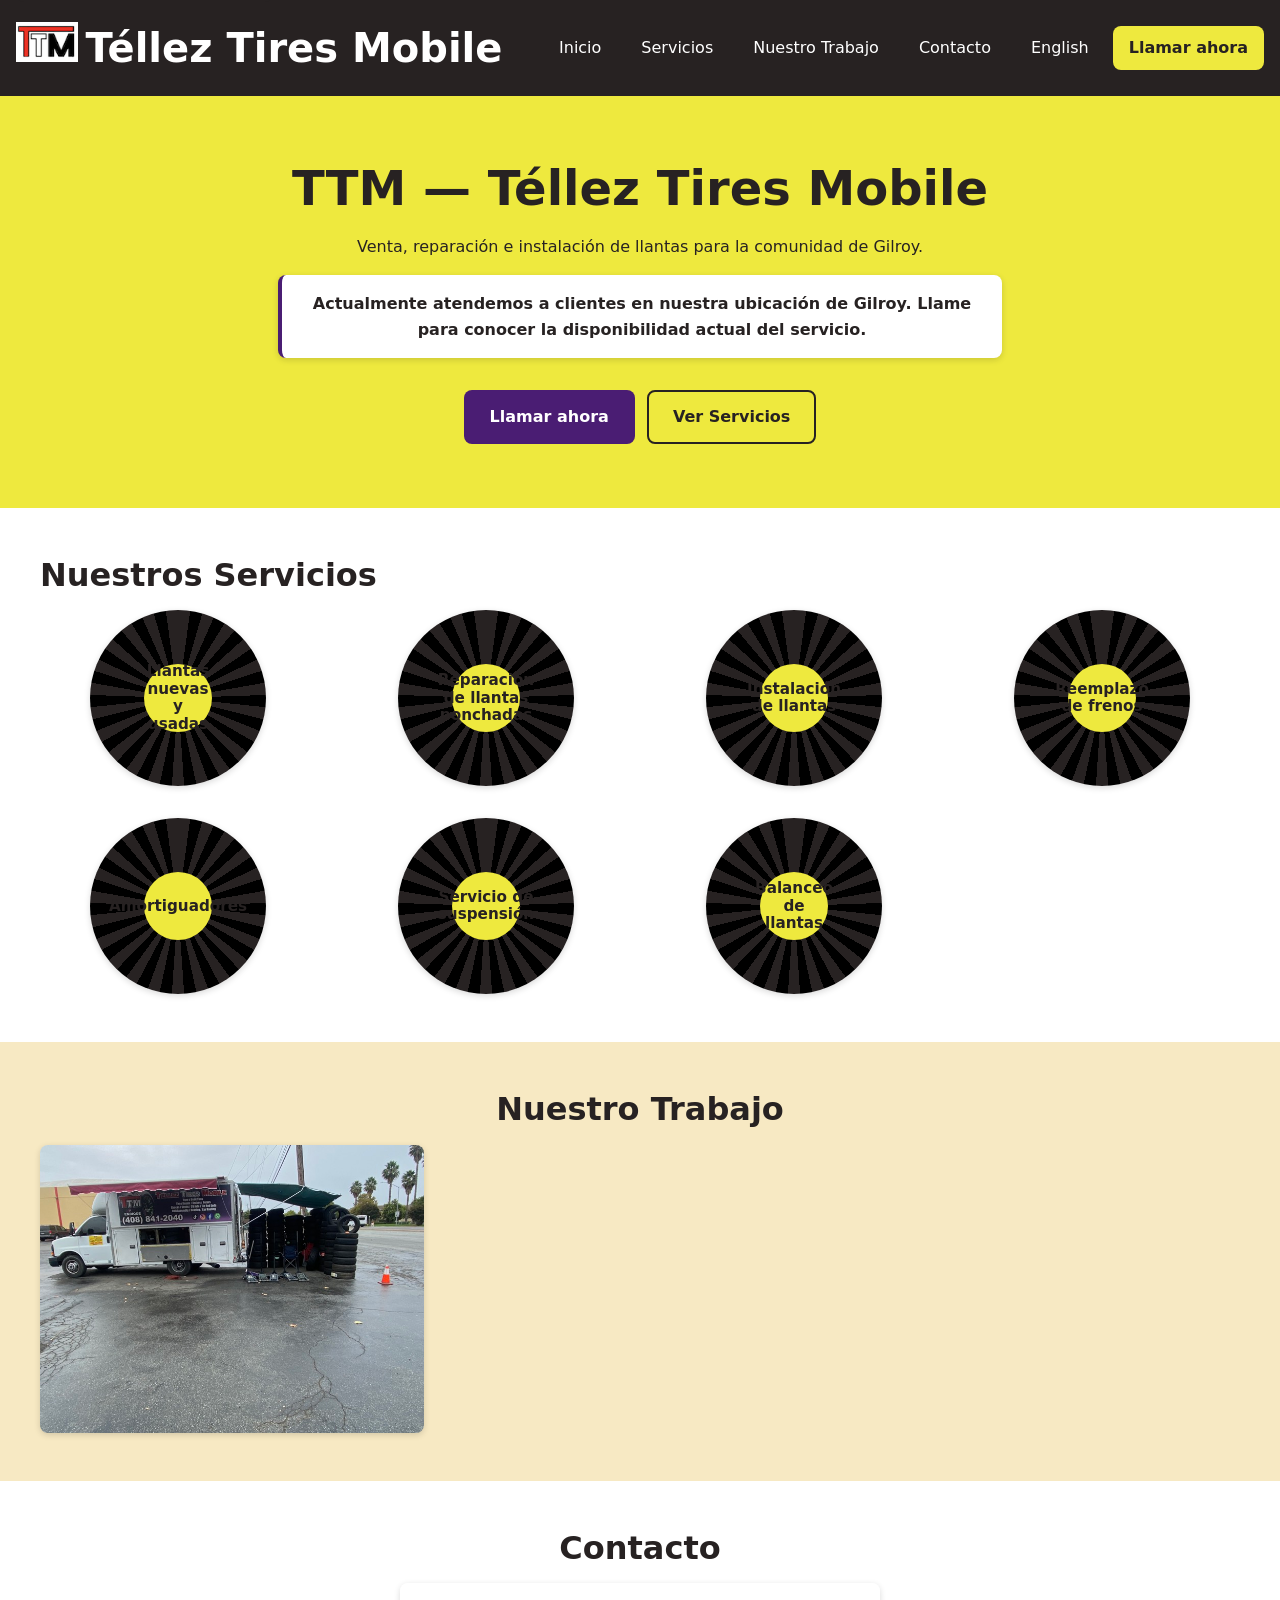
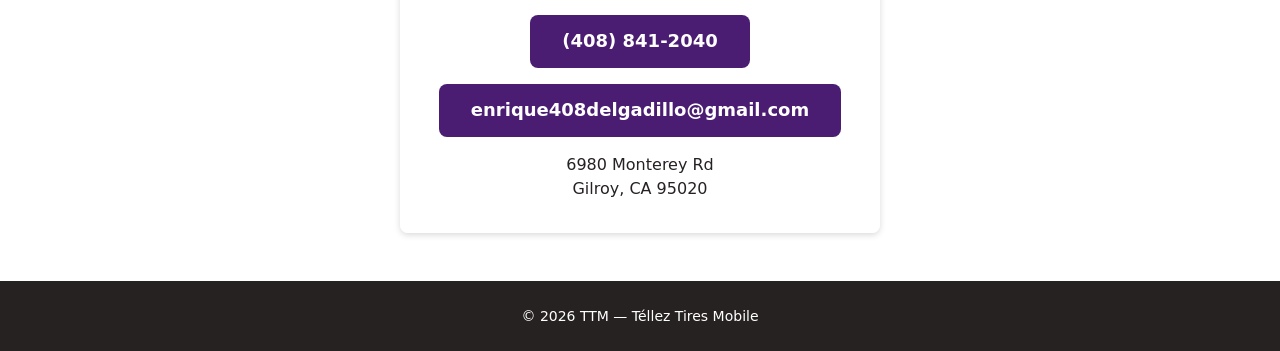
==== es/index.html @ 7e5ea761 "feat: add tire-themed redesign, Our Work gallery, and Spanish site" ====
<!DOCTYPE html>
<html lang="es">
<head>
  <meta charset="UTF-8">
  <meta name="viewport" content="width=device-width, initial-scale=1.0">
  <title>TTM — Téllez Tires Mobile | Gilroy, CA (Español)</title>
  <meta name="description" content="TTM — Téllez Tires Mobile ofrece venta, reparación e instalación de llantas en Gilroy, California. Llame hoy para conocer la disponibilidad del servicio.">
  <link rel="alternate" hreflang="en" href="../index.html">
  <link rel="alternate" hreflang="es" href="index.html">
  <link rel="stylesheet" href="../css/styles.css">
  <script src="../js/main.js" defer></script>
</head>
<body id="top">

<a class="skip-link" href="#main-content">Saltar al contenido principal</a>

<header>
  <a href="#top" class="site-identity">
    <img
        src="../assets/images/ttm-logo.png"
        alt="Logotipo de TTM Téllez Tires Mobile"
        class="site-identity__logo"
    >
    <span class="site-identity__name">Téllez Tires Mobile</span>
  </a>
  <!-- Temporary text-based identity. Replace with the approved logo image (assets/images/ttm-logo.png) once finalized. Do not approximate the official logo design in HTML or CSS. -->

  <button type="button" id="nav-toggle" aria-expanded="false" aria-controls="primary-navigation" data-label-open="Cerrar menú" data-label-closed="Menú">Menú</button>

  <nav id="primary-navigation" aria-label="Principal">
    <ul>
      <li><a href="#top">Inicio</a></li>
      <li><a href="#services">Servicios</a></li>
      <li><a href="#our-work">Nuestro Trabajo</a></li>
      <li><a href="#contact">Contacto</a></li>
      <li><a href="../index.html" lang="en" hreflang="en">English</a></li>
      <li><a href="tel:+14088412040">Llamar ahora</a></li>
    </ul>
  </nav>
</header>

<main id="main-content">

  <section id="hero">
    <h1>TTM — Téllez Tires Mobile</h1>
    <p>Venta, reparación e instalación de llantas para la comunidad de Gilroy.</p>
    <p class="status-notice">Actualmente atendemos a clientes en nuestra ubicación de Gilroy. Llame para conocer la disponibilidad actual del servicio.</p>
    <div class="hero-actions">
      <a href="tel:+14088412040" class="button button--primary">Llamar ahora</a>
      <a href="#services" class="button button--secondary">Ver Servicios</a>
    </div>
  </section>

  <section id="services" aria-labelledby="services-heading">
    <h2 id="services-heading">Nuestros Servicios</h2>

    <!-- Final service wording requires owner approval before this list is considered final. -->
    <ul class="tire-grid">
      <li class="tire">
        <span class="tire__hub"><span class="tire__label">Llantas nuevas y usadas</span></span>
      </li>
      <li class="tire">
        <span class="tire__hub"><span class="tire__label">Reparación de llantas ponchadas</span></span>
      </li>
      <li class="tire">
        <span class="tire__hub"><span class="tire__label">Instalación de llantas</span></span>
      </li>
      <li class="tire">
        <span class="tire__hub"><span class="tire__label">Reemplazo de frenos</span></span>
      </li>
      <li class="tire">
        <span class="tire__hub"><span class="tire__label">Amortiguadores</span></span>
      </li>
      <li class="tire">
        <span class="tire__hub"><span class="tire__label">Servicio de suspensión</span></span>
      </li>
      <li class="tire">
        <span class="tire__hub"><span class="tire__label">Balanceo de llantas</span></span>
      </li>
    </ul>
  </section>

  <section id="our-work" aria-labelledby="our-work-heading">
    <h2 id="our-work-heading">Nuestro Trabajo</h2>
    <!-- Gallery holds up to 16 client photos; only real, owner-approved photos are added.
         Only one photo is available so far. More will be added as the owner supplies them. -->
    <ul class="work-gallery">
      <li>
        <img
            src="../assets/images/work-01.jpg"
            alt="Trabajo de servicio de llantas realizado por TTM — Téllez Tires Mobile"
            loading="lazy"
        >
      </li>
    </ul>
  </section>

  <section id="contact" aria-labelledby="contact-heading">
    <h2 id="contact-heading">Contacto</h2>
    <div class="contact-card">
      <p><a href="tel:+14088412040">(408) 841-2040</a></p>
      <p><a href="mailto:enrique408delgadillo@gmail.com">enrique408delgadillo@gmail.com</a></p>
      <address>
        6980 Monterey Rd<br>
        Gilroy, CA 95020
      </address>
    </div>
    <!-- Verified social media profile URLs (TikTok, Facebook, Instagram) are pending and will be added once confirmed by the business owner. -->
  </section>

</main>

<footer>
  <p>&copy; <span id="current-year">2026</span> TTM — Téllez Tires Mobile</p>
  <!-- The current-year span is updated dynamically by js/main.js. The static value above is a fallback for when JavaScript is unavailable. -->
  <!-- Developer credit will be added after the final wording is approved. -->
</footer>

</body>
</html>
---- css/styles.css ----
/* ==========================================================================
   TTM — Téllez Tires Mobile
   Mobile-first stylesheet. No frameworks, no external fonts/icons.
   ========================================================================== */

/* --------------------------------------------------------------------------
   1. Custom properties
   -------------------------------------------------------------------------- */
:root {
  /* Brand colors */
  --color-yellow: #eee93e;
  --color-purple: #4a1d73;
  --color-text-dark: #272222;
  --color-bg-light: #f7e9c3;
  --color-white: #ffffff;

  /* Layout */
  --max-width: 75rem;

  /* Spacing scale */
  --space-2: 0.5rem;
  --space-3: 0.75rem;
  --space-4: 1rem;
  --space-5: 1.5rem;
  --space-6: 2rem;
  --space-7: 3rem;
  --space-8: 4rem;

  /* Shape */
  --radius: 0.5rem;
  --shadow: 0 2px 6px rgba(0, 0, 0, 0.15);

  /* Header height reference, used for sticky offset at desktop widths */
  --header-height: 4.5rem;
}

/* --------------------------------------------------------------------------
   2. Reset
   -------------------------------------------------------------------------- */
*,
*::before,
*::after {
  box-sizing: border-box;
}

body {
  margin: 0;
}

img,
svg {
  max-width: 100%;
  height: auto;
  display: block;
}

ul,
ol {
  margin: 0;
  padding: 0;
}

/* --------------------------------------------------------------------------
   3. Base typography
   -------------------------------------------------------------------------- */
body {
  font-family: system-ui, -apple-system, "Segoe UI", Roboto, Helvetica, Arial, sans-serif;
  color: var(--color-text-dark);
  /* Fallback color shows until background.jpeg is supplied, and behind
     any part of the image that doesn't fully cover the page. Sections
     with their own opaque background (header, hero, our-work, footer)
     sit on top of this and are unaffected; #services and #contact are
     transparent so this shows through them. background-attachment is
     intentionally left at its default ("scroll") rather than "fixed" —
     "fixed" is known to be janky/inconsistent on iOS Safari. */
  background-color: var(--color-white);
  background-image: url("../assets/images/background.jpeg");
  background-size: cover;
  background-position: center;
  background-repeat: no-repeat;
  line-height: 1.6;
  font-size: 1rem;
}

h1,
h2 {
  line-height: 1.2;
  margin: 0 0 var(--space-4);
}

h1 {
  font-size: clamp(2rem, 5vw + 1rem, 3rem);
  font-weight: 800;
}

h2 {
  font-size: clamp(1.5rem, 3vw + 1rem, 2rem);
  font-weight: 700;
}

p {
  margin: 0 0 var(--space-4);
}

a {
  color: inherit;
}

/* --------------------------------------------------------------------------
   4. Layout helpers
   -------------------------------------------------------------------------- */
section {
  padding: var(--space-7) var(--space-4);
}

section > * {
  max-width: var(--max-width);
  margin-left: auto;
  margin-right: auto;
}

#hero p,
#contact p {
  max-width: 65ch;
}

/* --------------------------------------------------------------------------
   5. Skip link
   -------------------------------------------------------------------------- */
.skip-link {
  position: absolute;
  top: -3rem;
  left: var(--space-4);
  background-color: var(--color-text-dark);
  color: var(--color-white);
  padding: var(--space-3) var(--space-4);
  border-radius: var(--radius);
  z-index: 100;
  transition: top 0.15s ease-in-out;
}

.skip-link:focus {
  top: var(--space-4);
}

/* --------------------------------------------------------------------------
   6. Header & navigation
   -------------------------------------------------------------------------- */
header {
  background-color: var(--color-text-dark);
  color: var(--color-white);
  padding: var(--space-4);
  display: flex;
  flex-wrap: wrap;
  align-items: center;
  justify-content: space-between;
  gap: var(--space-3);
}

.site-identity {
  display: flex;
  align-items: baseline;
  gap: var(--space-2);
  text-decoration: none;
  color: var(--color-white);
}

.site-identity__logo {
  height: 2.5rem;
  width: auto;
}

.site-identity__name {
  font-size: 2.5rem;
  font-weight: 700;
}

/* Hidden by default: without JavaScript this button has no behavior,
   so it must not appear. Stage 6 JavaScript will add ".js-enabled" to
   reveal it only where a collapsed-menu toggle is actually needed. */
#nav-toggle {
  display: none;
  background-color: transparent;
  color: var(--color-white);
  border: 2px solid var(--color-yellow);
  border-radius: var(--radius);
  padding: var(--space-2) var(--space-4);
  font-size: 1rem;
  font-weight: 600;
  min-height: 44px;
  cursor: pointer;
}

#nav-toggle:hover {
  background-color: var(--color-yellow);
  color: var(--color-text-dark);
}

.js-enabled #nav-toggle {
  display: inline-flex;
}

/* Navigation is visible by default. No JavaScript exists yet to toggle it,
   so it must never be hidden here. Stage 6 JavaScript will collapse this
   menu on small screens only after ".js-enabled" is added to the page. */
#primary-navigation {
  flex-basis: 100%;
  order: 3;
}

#primary-navigation ul {
  list-style: none;
  display: flex;
  flex-direction: column;
  gap: var(--space-2);
  padding-top: var(--space-3);
}

#primary-navigation a {
  color: var(--color-white);
  text-decoration: none;
  padding: var(--space-3);
  border-radius: var(--radius);
  min-height: 44px;
  display: flex;
  align-items: center;
}

#primary-navigation a:hover,
#primary-navigation a:focus-visible {
  text-decoration: underline;
  background-color: rgba(255, 255, 255, 0.08);
}

/* Call Now link inside navigation, styled as a distinct button */
#primary-navigation a[href^="tel:"] {
  background-color: var(--color-yellow);
  color: var(--color-text-dark);
  font-weight: 700;
  justify-content: center;
}

#primary-navigation a[href^="tel:"]:hover,
#primary-navigation a[href^="tel:"]:focus-visible {
  background-color: var(--color-white);
  text-decoration: none;
}

/* Breakpoint chosen where the full header (brand + four nav actions,
   including the "Call Now" button) has enough width to sit on one row
   without crowding: business identity (~15rem) + four nav items
   (~25rem including gaps) + header padding exceeds 48em, so the header
   would overflow or crowd at that width. 60em keeps it comfortable and
   also aligns with the services-grid four-column breakpoint below. */
@media (min-width: 60em) {
  header {
    flex-wrap: nowrap;
    position: sticky;
    top: 0;
    z-index: 50;
    min-height: var(--header-height);
  }

  .js-enabled #nav-toggle {
    display: none;
  }

  #primary-navigation {
    flex-basis: auto;
    order: 0;
  }

  #primary-navigation ul {
    flex-direction: row;
    align-items: center;
    padding-top: 0;
  }

  #primary-navigation a {
    padding: var(--space-2) var(--space-4);
  }

  /* Offset anchor targets so the sticky header does not cover section headings.
     Adds a small buffer above --header-height since the header uses min-height
     and can grow taller than that reference value (e.g. under text zoom). */
  #services,
  #our-work,
  #contact {
    scroll-margin-top: calc(var(--header-height) + var(--space-4));
  }
}

/* --------------------------------------------------------------------------
   7. Buttons
   -------------------------------------------------------------------------- */
.button {
  display: inline-flex;
  align-items: center;
  justify-content: center;
  min-height: 44px;
  padding: var(--space-3) var(--space-5);
  border-radius: var(--radius);
  font-weight: 700;
  font-size: 1rem;
  text-decoration: none;
  border: 2px solid transparent;
  cursor: pointer;
  transition: background-color 0.15s ease-in-out, color 0.15s ease-in-out;
}

.button--primary {
  background-color: var(--color-purple);
  color: var(--color-white);
}

.button--primary:hover,
.button--primary:focus-visible {
  background-color: var(--color-text-dark);
}

.button--secondary {
  background-color: transparent;
  color: var(--color-text-dark);
  border-color: var(--color-text-dark);
}

.button--secondary:hover,
.button--secondary:focus-visible {
  background-color: var(--color-text-dark);
  color: var(--color-white);
}

/* --------------------------------------------------------------------------
   8. Hero
   -------------------------------------------------------------------------- */
#hero {
  background-color: var(--color-yellow);
  color: var(--color-text-dark);
  text-align: center;
  padding-top: var(--space-8);
  padding-bottom: var(--space-8);
}

#hero p {
  margin-left: auto;
  margin-right: auto;
}

.status-notice {
  background-color: var(--color-white);
  border-left: 4px solid var(--color-purple);
  border-radius: var(--radius);
  padding: var(--space-4);
  font-weight: 600;
  box-shadow: var(--shadow);
}

.hero-actions {
  display: flex;
  flex-direction: column;
  gap: var(--space-3);
  margin-top: var(--space-6);
}

@media (min-width: 30em) {
  .hero-actions {
    flex-direction: row;
    justify-content: center;
  }
}

/* --------------------------------------------------------------------------
   9. Services — tire-shaped elements
   -------------------------------------------------------------------------- */
#services {
  background-color: transparent;
}

/* Same breakpoint pattern as the rest of the site: 1 -> 2 -> 4 columns. */
.tire-grid {
  list-style: none;
  display: grid;
  grid-template-columns: 1fr;
  gap: var(--space-6);
}

@media (min-width: 37.5em) {
  .tire-grid {
    grid-template-columns: repeat(2, 1fr);
  }
}

@media (min-width: 60em) {
  .tire-grid {
    grid-template-columns: repeat(4, 1fr);
  }
}

/* Outer "tire": a circle with a tread pattern built from a conic gradient,
   so no images or brand-specific tread/logo artwork are needed. Sized
   fluidly (percentage width + aspect-ratio) so it never distorts and
   scales with its grid cell rather than using a fixed pixel size. */
.tire {
  width: 100%;
  max-width: 11rem;
  min-width: 6.5rem;
  aspect-ratio: 1 / 1;
  margin: 0 auto;
  border-radius: 50%;
  padding: 12%;
  background: repeating-conic-gradient(
    var(--color-text-dark) 0deg 8deg,
    #000 8deg 16deg
  );
  display: flex;
  align-items: center;
  justify-content: center;
  box-shadow: var(--shadow);
}

/* Inner "hub": solid accent circle that holds the actual service name. */
.tire__hub {
  width: 62%;
  height: 62%;
  border-radius: 50%;
  background-color: var(--color-yellow);
  display: flex;
  align-items: center;
  justify-content: center;
  padding: var(--space-2);
}

.tire__label {
  font-size: clamp(0.7rem, 2.5vw, 0.95rem);
  font-weight: 700;
  color: var(--color-text-dark);
  text-align: center;
  line-height: 1.15;
  overflow-wrap: break-word;
  hyphens: auto;
}

/* Mobile fallback: below this width the tread pattern reads as noise
   rather than detail, so it's dropped in favor of a flat ring. The
   circular "tire" identity and hub/label stay intact either way. */
@media (max-width: 24em) {
  .tire {
    background: var(--color-text-dark);
  }
}

/* --------------------------------------------------------------------------
   10. Our Work & Contact
   -------------------------------------------------------------------------- */
#our-work {
  background-color: var(--color-bg-light);
  text-align: center;
}

.work-gallery {
  list-style: none;
  display: grid;
  grid-template-columns: 1fr;
  gap: var(--space-5);
}

@media (min-width: 37.5em) {
  .work-gallery {
    grid-template-columns: repeat(2, 1fr);
  }
}

@media (min-width: 60em) {
  .work-gallery {
    grid-template-columns: repeat(3, 1fr);
  }
}

/* Fixed aspect ratio + cover crop keeps mixed portrait/landscape source
   photos (some client photos are tall phone photos) presenting as
   consistent, non-distorted grid tiles. */
.work-gallery img {
  width: 100%;
  aspect-ratio: 4 / 3;
  object-fit: cover;
  border-radius: var(--radius);
  box-shadow: var(--shadow);
}

#contact {
  background-color: transparent;
  text-align: center;
}

/* Semi-opaque card so contact text stays readable once the page
   background photo is in place behind this section. */
.contact-card {
  background-color: rgba(255, 255, 255, 0.92);
  border-radius: var(--radius);
  padding: var(--space-6) var(--space-4);
  box-shadow: var(--shadow);
  max-width: 30rem;
  margin: 0 auto;
}

.contact-card address {
  font-style: normal;
  line-height: 1.5;
  margin-top: var(--space-3);
}

#contact a {
  display: inline-flex;
  align-items: center;
  justify-content: center;
  min-height: 44px;
  padding: var(--space-3) var(--space-6);
  background-color: var(--color-purple);
  color: var(--color-white);
  text-decoration: none;
  border-radius: var(--radius);
  font-weight: 700;
  font-size: 1.125rem;
}

#contact a:hover,
#contact a:focus-visible {
  background-color: var(--color-text-dark);
}

/* --------------------------------------------------------------------------
   11. Footer
   -------------------------------------------------------------------------- */
footer {
  background-color: var(--color-text-dark);
  color: var(--color-white);
  text-align: center;
  padding: var(--space-5) var(--space-4);
  font-size: 0.875rem;
}

footer p {
  margin: 0;
}

/* --------------------------------------------------------------------------
   12. Focus states
   -------------------------------------------------------------------------- */
a:focus-visible,
button:focus-visible {
  outline: 3px solid var(--color-purple);
  outline-offset: 2px;
}

header a:focus-visible,
header button:focus-visible {
  outline-color: var(--color-yellow);
}

/* --------------------------------------------------------------------------
   13. Reduced motion
   -------------------------------------------------------------------------- */
@media (prefers-reduced-motion: reduce) {
  *,
  *::before,
  *::after {
    animation-duration: 0.01ms !important;
    animation-iteration-count: 1 !important;
    transition-duration: 0.01ms !important;
  }
}
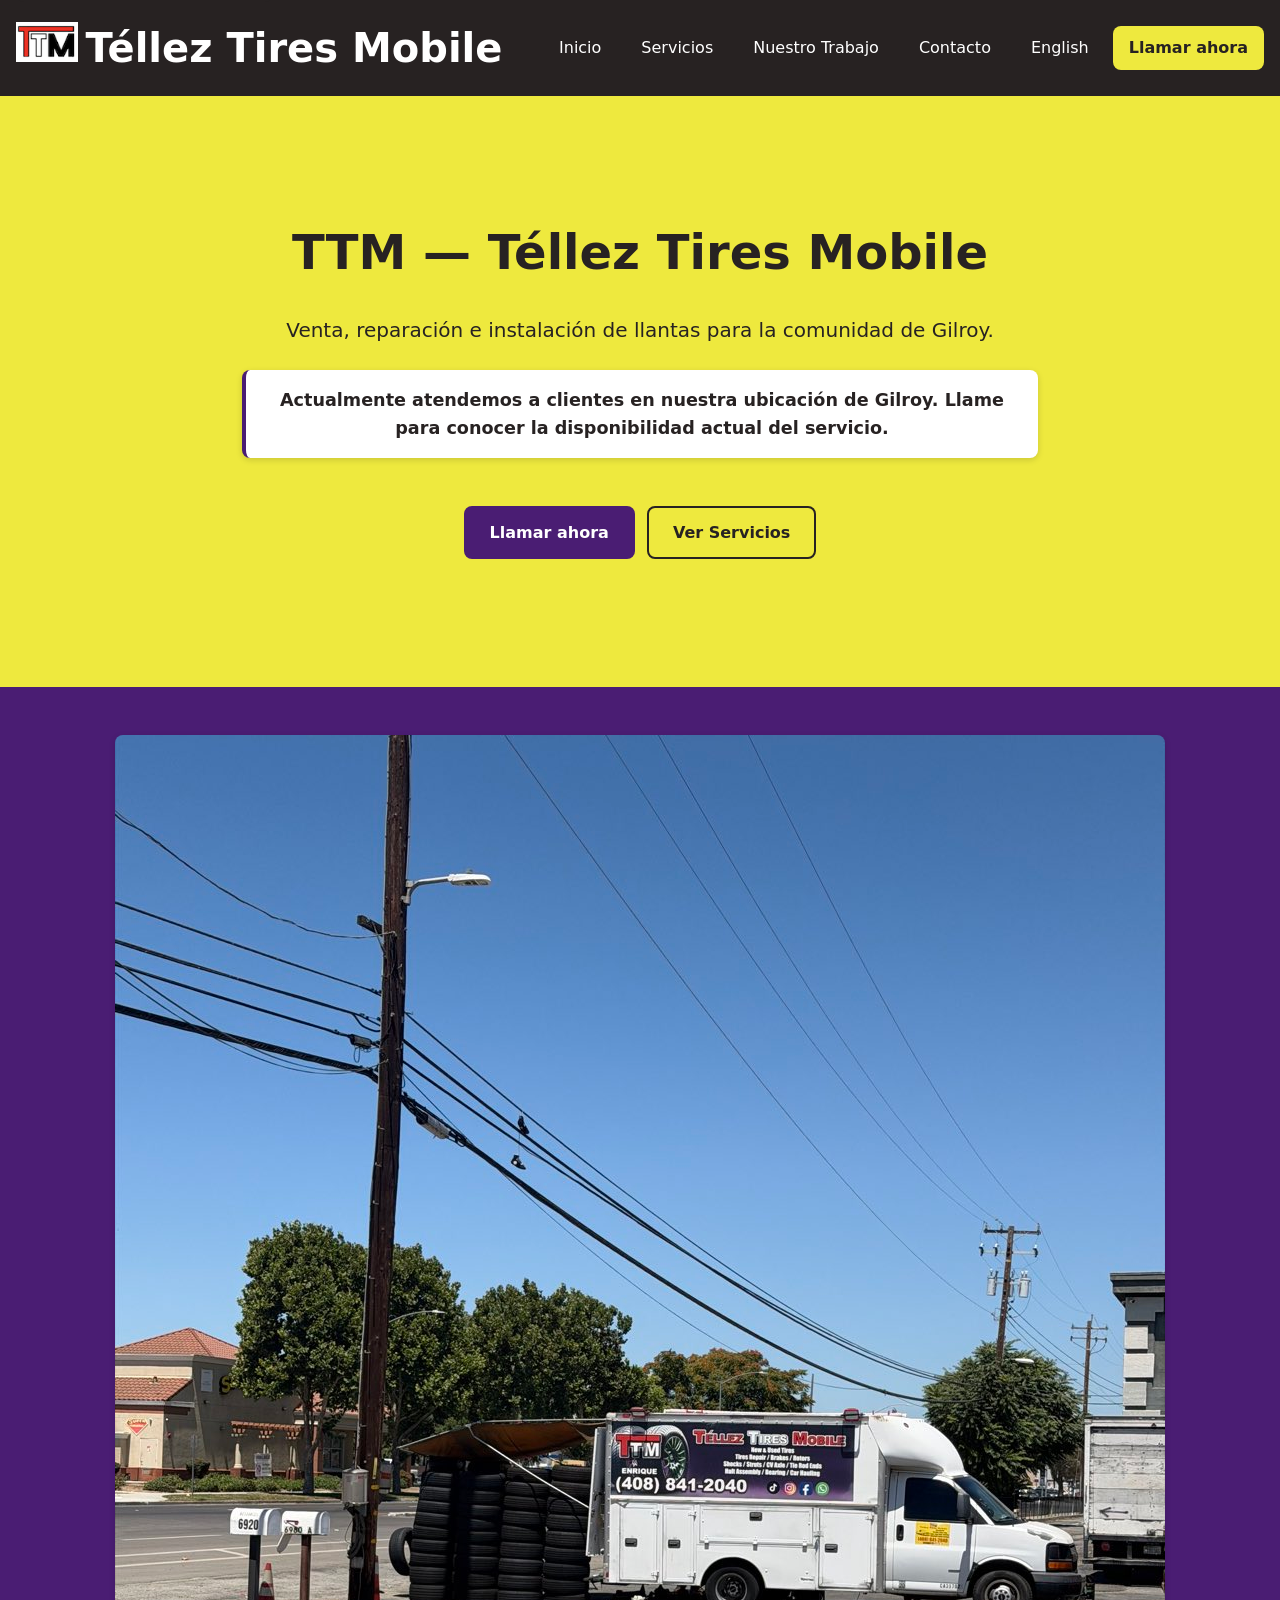
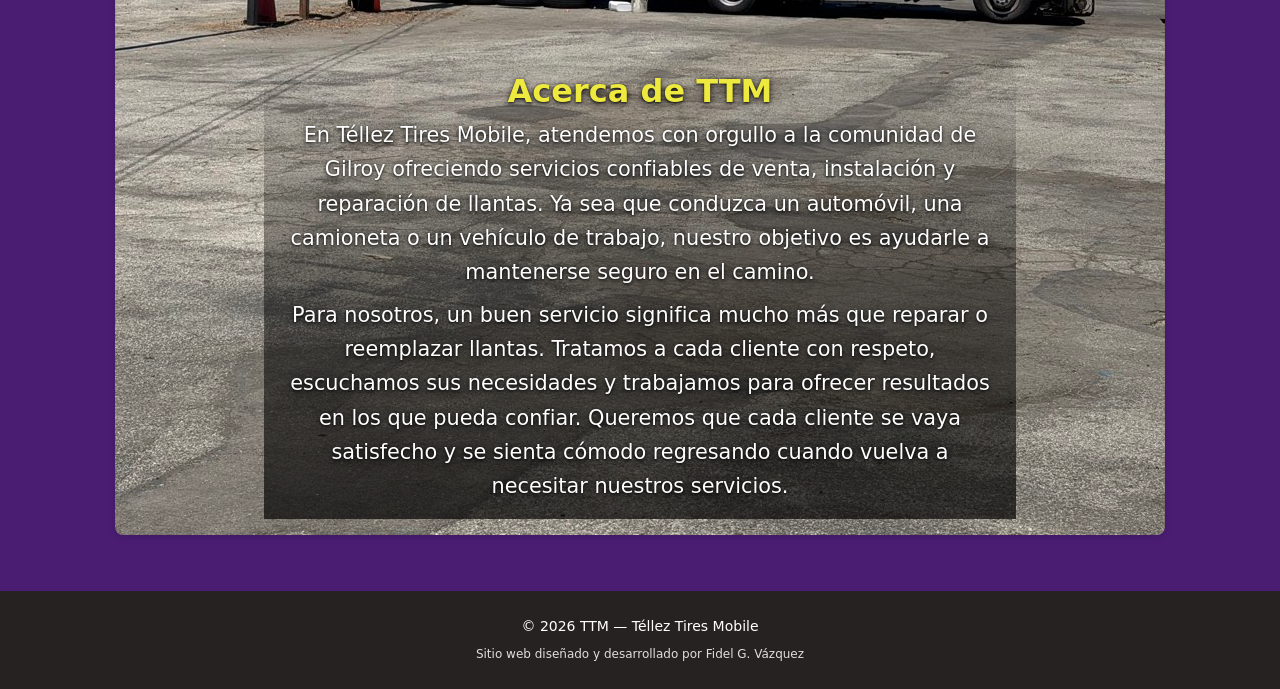
==== commit 95726f9b: "feat: rebuild as 8-page bilingual site with photo hero, tire service photos, and Our Work gallery" ====
--- a/es/index.html
+++ b/es/index.html
@@ -10,12 +10,12 @@
   <link rel="stylesheet" href="../css/styles.css">
   <script src="../js/main.js" defer></script>
 </head>
-<body id="top">
+<body>
 
 <a class="skip-link" href="#main-content">Saltar al contenido principal</a>
 
 <header>
-  <a href="#top" class="site-identity">
+  <a href="index.html" class="site-identity">
     <img
         src="../assets/images/ttm-logo.png"
         alt="Logotipo de TTM Téllez Tires Mobile"
@@ -23,16 +23,15 @@
     >
     <span class="site-identity__name">Téllez Tires Mobile</span>
   </a>
-  <!-- Temporary text-based identity. Replace with the approved logo image (assets/images/ttm-logo.png) once finalized. Do not approximate the official logo design in HTML or CSS. -->
 
   <button type="button" id="nav-toggle" aria-expanded="false" aria-controls="primary-navigation" data-label-open="Cerrar menú" data-label-closed="Menú">Menú</button>
 
   <nav id="primary-navigation" aria-label="Principal">
     <ul>
-      <li><a href="#top">Inicio</a></li>
-      <li><a href="#services">Servicios</a></li>
-      <li><a href="#our-work">Nuestro Trabajo</a></li>
-      <li><a href="#contact">Contacto</a></li>
+      <li><a href="index.html" aria-current="page">Inicio</a></li>
+      <li><a href="services.html">Servicios</a></li>
+      <li><a href="our-work.html">Nuestro Trabajo</a></li>
+      <li><a href="contact.html">Contacto</a></li>
       <li><a href="../index.html" lang="en" hreflang="en">English</a></li>
       <li><a href="tel:+14088412040">Llamar ahora</a></li>
     </ul>
@@ -47,65 +46,23 @@
     <p class="status-notice">Actualmente atendemos a clientes en nuestra ubicación de Gilroy. Llame para conocer la disponibilidad actual del servicio.</p>
     <div class="hero-actions">
       <a href="tel:+14088412040" class="button button--primary">Llamar ahora</a>
-      <a href="#services" class="button button--secondary">Ver Servicios</a>
+      <a href="services.html" class="button button--secondary">Ver Servicios</a>
     </div>
   </section>
 
-  <section id="services" aria-labelledby="services-heading">
-    <h2 id="services-heading">Nuestros Servicios</h2>
-
-    <!-- Final service wording requires owner approval before this list is considered final. -->
-    <ul class="tire-grid">
-      <li class="tire">
-        <span class="tire__hub"><span class="tire__label">Llantas nuevas y usadas</span></span>
-      </li>
-      <li class="tire">
-        <span class="tire__hub"><span class="tire__label">Reparación de llantas ponchadas</span></span>
-      </li>
-      <li class="tire">
-        <span class="tire__hub"><span class="tire__label">Instalación de llantas</span></span>
-      </li>
-      <li class="tire">
-        <span class="tire__hub"><span class="tire__label">Reemplazo de frenos</span></span>
-      </li>
-      <li class="tire">
-        <span class="tire__hub"><span class="tire__label">Amortiguadores</span></span>
-      </li>
-      <li class="tire">
-        <span class="tire__hub"><span class="tire__label">Servicio de suspensión</span></span>
-      </li>
-      <li class="tire">
-        <span class="tire__hub"><span class="tire__label">Balanceo de llantas</span></span>
-      </li>
-    </ul>
-  </section>
-
-  <section id="our-work" aria-labelledby="our-work-heading">
-    <h2 id="our-work-heading">Nuestro Trabajo</h2>
-    <!-- Gallery holds up to 16 client photos; only real, owner-approved photos are added.
-         Only one photo is available so far. More will be added as the owner supplies them. -->
-    <ul class="work-gallery">
-      <li>
-        <img
-            src="../assets/images/work-01.jpg"
-            alt="Trabajo de servicio de llantas realizado por TTM — Téllez Tires Mobile"
-            loading="lazy"
-        >
-      </li>
-    </ul>
-  </section>
-
-  <section id="contact" aria-labelledby="contact-heading">
-    <h2 id="contact-heading">Contacto</h2>
-    <div class="contact-card">
-      <p><a href="tel:+14088412040">(408) 841-2040</a></p>
-      <p><a href="mailto:enrique408delgadillo@gmail.com">enrique408delgadillo@gmail.com</a></p>
-      <address>
-        6980 Monterey Rd<br>
-        Gilroy, CA 95020
-      </address>
+  <section class="vehicle-photo">
+    <div class="vehicle-photo__frame">
+      <img
+          src="../assets/images/background.jpeg"
+          alt="Camión de servicio de TTM — Téllez Tires Mobile estacionado con llantas apiladas al lado"
+          class="vehicle-photo__img"
+      >
+      <div class="vehicle-photo__overlay" aria-labelledby="about-heading">
+        <h2 id="about-heading">Acerca de TTM</h2>
+        <p>En Téllez Tires Mobile, atendemos con orgullo a la comunidad de Gilroy ofreciendo servicios confiables de venta, instalación y reparación de llantas. Ya sea que conduzca un automóvil, una camioneta o un vehículo de trabajo, nuestro objetivo es ayudarle a mantenerse seguro en el camino.</p>
+        <p>Para nosotros, un buen servicio significa mucho más que reparar o reemplazar llantas. Tratamos a cada cliente con respeto, escuchamos sus necesidades y trabajamos para ofrecer resultados en los que pueda confiar. Queremos que cada cliente se vaya satisfecho y se sienta cómodo regresando cuando vuelva a necesitar nuestros servicios.</p>
+      </div>
     </div>
-    <!-- Verified social media profile URLs (TikTok, Facebook, Instagram) are pending and will be added once confirmed by the business owner. -->
   </section>
 
 </main>
@@ -113,7 +70,7 @@
 <footer>
   <p>&copy; <span id="current-year">2026</span> TTM — Téllez Tires Mobile</p>
   <!-- The current-year span is updated dynamically by js/main.js. The static value above is a fallback for when JavaScript is unavailable. -->
-  <!-- Developer credit will be added after the final wording is approved. -->
+  <p class="footer-credit">Sitio web diseñado y desarrollado por <a href="mailto:fidgvaz@gmail.com">Fidel G. Vázquez</a></p>
 </footer>
 
 </body>
--- a/css/styles.css
+++ b/css/styles.css
@@ -66,20 +66,18 @@
 body {
   font-family: system-ui, -apple-system, "Segoe UI", Roboto, Helvetica, Arial, sans-serif;
   color: var(--color-text-dark);
-  /* Fallback color shows until background.jpeg is supplied, and behind
-     any part of the image that doesn't fully cover the page. Sections
-     with their own opaque background (header, hero, our-work, footer)
-     sit on top of this and are unaffected; #services and #contact are
-     transparent so this shows through them. background-attachment is
-     intentionally left at its default ("scroll") rather than "fixed" —
-     "fixed" is known to be janky/inconsistent on iOS Safari. */
   background-color: var(--color-white);
-  background-image: url("../assets/images/background.jpeg");
-  background-size: cover;
-  background-position: center;
-  background-repeat: no-repeat;
   line-height: 1.6;
   font-size: 1rem;
+}
+
+/* Purple page background, used on the Services and Our Work pages only.
+   Headings and text inherit the white color automatically; .tire__label
+   sets the same white explicitly (see section 9) since it needs to stay
+   readable regardless of where it's nested. */
+body.page--purple {
+  background-color: var(--color-purple);
+  color: var(--color-white);
 }
 
 h1,
@@ -279,15 +277,6 @@
   #primary-navigation a {
     padding: var(--space-2) var(--space-4);
   }
-
-  /* Offset anchor targets so the sticky header does not cover section headings.
-     Adds a small buffer above --header-height since the header uses min-height
-     and can grow taller than that reference value (e.g. under text zoom). */
-  #services,
-  #our-work,
-  #contact {
-    scroll-margin-top: calc(var(--header-height) + var(--space-4));
-  }
 }
 
 /* --------------------------------------------------------------------------
@@ -337,8 +326,8 @@
   background-color: var(--color-yellow);
   color: var(--color-text-dark);
   text-align: center;
-  padding-top: var(--space-8);
-  padding-bottom: var(--space-8);
+  padding-top: clamp(5rem, 2rem + 8vw, 8rem);
+  padding-bottom: clamp(5rem, 2rem + 8vw, 8rem);
 }
 
 #hero p {
@@ -346,20 +335,30 @@
   margin-right: auto;
 }
 
+#hero p:not(.status-notice) {
+  font-size: 1.25rem;
+}
+
+#hero h1 {
+  margin-bottom: var(--space-6);
+}
+
 .status-notice {
   background-color: var(--color-white);
   border-left: 4px solid var(--color-purple);
   border-radius: var(--radius);
   padding: var(--space-4);
   font-weight: 600;
+  font-size: 1.1rem;
   box-shadow: var(--shadow);
+  margin-top: var(--space-5);
 }
 
 .hero-actions {
   display: flex;
   flex-direction: column;
   gap: var(--space-3);
-  margin-top: var(--space-6);
+  margin-top: var(--space-7);
 }
 
 @media (min-width: 30em) {
@@ -370,44 +369,174 @@
 }
 
 /* --------------------------------------------------------------------------
+   8b. Vehicle photo (Home only) — the full, unstretched, uncropped source
+   photo as a real <img> rather than a CSS background. Purple fills the
+   space beside the portrait-oriented photo at wide widths. The About TTM
+   copy lives inside .vehicle-photo__frame, overlaid on the photo itself
+   rather than as a separate section below it.
+   -------------------------------------------------------------------------- */
+.vehicle-photo {
+  background-color: var(--color-purple);
+  text-align: center;
+}
+
+/* Shrink-wraps to the <img>'s own rendered size (not the full section
+   width), so .vehicle-photo__overlay's absolute positioning below is
+   anchored to the photo's actual edges, not the purple space around it. */
+.vehicle-photo__frame {
+  position: relative;
+  display: inline-block;
+  max-width: 100%;
+}
+
+.vehicle-photo__img {
+  display: block;
+  width: auto;
+  max-width: 100%;
+  height: auto;
+  border-radius: var(--radius);
+  box-shadow: var(--shadow);
+}
+
+/* Mobile-first: below 36em the overlay is a normal block stacked under
+   the photo (not covering it) — two paragraphs of body copy would be too
+   tall to overlay readably on a narrow portrait image at small sizes. */
+/* No solid background here — readability over the photo comes from the
+   text-shadow (always on) plus the soft gradient added below at 36em+,
+   not a flat rectangle. */
+.vehicle-photo__overlay {
+  color: var(--color-white);
+  text-shadow: 0 1px 3px rgba(0, 0, 0, 0.9), 0 2px 10px rgba(0, 0, 0, 0.6);
+  padding: var(--space-4) var(--space-5);
+  text-align: center;
+}
+
+.vehicle-photo__overlay h2 {
+  color: var(--color-yellow);
+  font-size: clamp(1.375rem, 2.2vw + 1.1rem, 2rem);
+  margin-bottom: var(--space-2);
+}
+
+.vehicle-photo__overlay p {
+  font-size: 1.3rem;
+  line-height: 1.65;
+  margin-bottom: var(--space-2);
+}
+
+.vehicle-photo__overlay p:last-child {
+  margin-bottom: 0;
+}
+
+/* Tablet and up: enough room for the overlay to sit on top of the lower
+   portion of the photo instead of stacking below it. Width capped at
+   47rem (up from 43rem) so it reads as a caption panel over the truck,
+   not a full photo cover. The gradient fades to fully transparent by the
+   top of the box — soft wash, not a hard-edged rectangle — and only
+   covers the lower portion of the image, per spec. */
+@media (min-width: 36em) {
+  .vehicle-photo__overlay {
+    position: absolute;
+    left: 50%;
+    bottom: var(--space-4);
+    transform: translateX(-50%);
+    width: min(94%, 47rem);
+    background: linear-gradient(to top, rgba(0, 0, 0, 0.68) 0%, rgba(0, 0, 0, 0.42) 55%, rgba(0, 0, 0, 0) 100%);
+  }
+}
+
+/* --------------------------------------------------------------------------
    9. Services — tire-shaped elements
    -------------------------------------------------------------------------- */
 #services {
-  background-color: transparent;
-}
-
-/* Same breakpoint pattern as the rest of the site: 1 -> 2 -> 4 columns. */
+  text-align: center;
+}
+
+/* Yellow rectangle behind the page heading — id-scoped to this page's
+   own heading (same id on both en/es services.html), so this styling
+   is shared automatically without touching either HTML file. Sharp
+   corners deliberately (border-radius: 0), unlike the site's other
+   rounded elements. */
+#services-heading {
+  display: inline-block;
+  background-color: var(--color-yellow);
+  color: var(--color-text-dark);
+  border-radius: 0;
+  padding: var(--space-3) var(--space-6);
+}
+
+/* Flexbox, not Grid: Grid's auto-placement can't center an incomplete
+   last row (it would sit flush-left instead). This page currently has
+   an even 8 tires (4 + 4), but Flexbox's justify-content keeps every
+   wrapped row centered regardless — robust if a service is ever added
+   or removed and the count becomes uneven again. This is a deliberate,
+   page-specific divergence from the Grid pattern used for the Our Work
+   gallery below. */
 .tire-grid {
   list-style: none;
-  display: grid;
-  grid-template-columns: 1fr;
+  display: flex;
+  flex-wrap: wrap;
+  justify-content: center;
   gap: var(--space-6);
-}
-
-@media (min-width: 37.5em) {
-  .tire-grid {
-    grid-template-columns: repeat(2, 1fr);
-  }
-}
-
+  max-width: 85rem;
+  margin-left: auto;
+  margin-right: auto;
+}
+
+/* Each grid item: a column pairing the tire circle with its label
+   underneath. This element (not the circle itself) is the flex item, so
+   the label's height never affects the circle's own sizing/aspect-ratio.
+   Flex-basis is set per breakpoint below, capped by max-width so tires
+   don't grow unbounded on very wide screens, and floored by min-width so
+   they never shrink past legibility. Each breakpoint's flex-basis
+   subtracts a full gap (not gap * (n-1)/n) — a deliberate safety margin
+   so subpixel rounding or scrollbar width never pushes a row from 4 items
+   down to 3. .tire-grid's own max-width (above) is set wider than the
+   page's normal content width specifically so these tires have room to
+   reach their full size on wide desktop screens instead of being capped
+   early. */
+.tire-item {
+  display: flex;
+  flex-direction: column;
+  align-items: center;
+  flex-grow: 0;
+  flex-shrink: 1;
+  flex-basis: 100%;
+  min-width: 9rem;
+  max-width: 20rem;
+}
+
+/* Mobile: one column smallest, two once there's room. */
+@media (min-width: 30em) {
+  .tire-item {
+    flex-basis: calc(50% - var(--space-6));
+  }
+}
+
+/* Tablet: three columns. */
+@media (min-width: 48em) {
+  .tire-item {
+    flex-basis: calc(33.333% - var(--space-6));
+  }
+}
+
+/* Desktop: four columns — with 8 tires this gives an even 4 on row
+   one and 4 on row two, per the flex-wrap centering above. */
 @media (min-width: 60em) {
-  .tire-grid {
-    grid-template-columns: repeat(4, 1fr);
-  }
-}
-
-/* Outer "tire": a circle with a tread pattern built from a conic gradient,
-   so no images or brand-specific tread/logo artwork are needed. Sized
-   fluidly (percentage width + aspect-ratio) so it never distorts and
-   scales with its grid cell rather than using a fixed pixel size. */
+  .tire-item {
+    flex-basis: calc(25% - var(--space-6));
+  }
+}
+
+/* The tire circle itself: a tread pattern built from a conic gradient, so
+   no images or brand-specific tread/logo artwork are needed. It fills the
+   full width of its .tire-item, so its size always matches the flex-basis
+   set above. Deliberately left visually simple for now — this is where a
+   service photo or icon will go in a future step, replacing the plain
+   yellow hub below. */
 .tire {
   width: 100%;
-  max-width: 11rem;
-  min-width: 6.5rem;
   aspect-ratio: 1 / 1;
-  margin: 0 auto;
   border-radius: 50%;
-  padding: 12%;
   background: repeating-conic-gradient(
     var(--color-text-dark) 0deg 8deg,
     #000 8deg 16deg
@@ -418,26 +547,67 @@
   box-shadow: var(--shadow);
 }
 
-/* Inner "hub": solid accent circle that holds the actual service name. */
+/* Inner "hub": plain accent circle, sized as a share of .tire's own
+   content box. Empty for now (no text or padding needed) — reserved as
+   the future placement for a service photo or icon. This sizing only
+   works because .tire carries no percentage-based padding of its own —
+   percentage padding always resolves against the width of the
+   *containing block* (.tire-grid), never the padded element's own
+   diameter, which is what previously collapsed this content box to near
+   zero on wide viewports. */
 .tire__hub {
-  width: 62%;
-  height: 62%;
+  width: 72%;
+  height: 72%;
   border-radius: 50%;
   background-color: var(--color-yellow);
-  display: flex;
-  align-items: center;
-  justify-content: center;
-  padding: var(--space-2);
-}
-
+  background-size: cover;
+  background-position: center;
+}
+
+/* Service photos: one modifier class per tire, added directly in the
+   markup on the .tire__hub span. border-radius above clips each photo
+   to the circle automatically. All 8 tires now have a photo modifier. */
+.tire__hub--new-used-tires {
+  background-image: url("../assets/images/service-new-used-tires.jpg");
+}
+.tire__hub--flat-tire-repair {
+  background-image: url("../assets/images/service-flat-tire-repair.jpg");
+}
+.tire__hub--tire-installation {
+  background-image: url("../assets/images/service-tire-installation.jpg");
+}
+.tire__hub--brake-replacement {
+  background-image: url("../assets/images/service-brake-replacement.jpg");
+}
+.tire__hub--shocks-struts {
+  background-image: url("../assets/images/service-shocks-struts.jpg");
+}
+.tire__hub--suspension-service {
+  background-image: url("../assets/images/service-suspension-service.jpg");
+}
+.tire__hub--wheel-balancing {
+  background-image: url("../assets/images/service-wheel-balancing.jpg");
+}
+.tire__hub--tire-rotation {
+  background-image: url("../assets/images/service-tire-rotation.jpg");
+}
+
+/* Label now sits below the tire circle, on the page's purple background
+   directly, so it inherits the purple page's white text color rather
+   than the dark color it needed when it lived inside the yellow hub.
+   hyphens is intentionally NOT used here — dictionary-based mid-word
+   hyphenation is what produced breaks like "instal-lation". All service
+   names are multi-word phrases that wrap cleanly at spaces once tires
+   are this large; overflow-wrap stays only as a safety net (it breaks
+   without inserting a hyphen character, and only if truly unavoidable). */
 .tire__label {
-  font-size: clamp(0.7rem, 2.5vw, 0.95rem);
+  margin-top: var(--space-4);
+  font-size: clamp(1rem, 1.6vw + 0.6rem, 1.5rem);
   font-weight: 700;
-  color: var(--color-text-dark);
+  color: var(--color-white);
   text-align: center;
-  line-height: 1.15;
+  line-height: 1.2;
   overflow-wrap: break-word;
-  hyphens: auto;
 }
 
 /* Mobile fallback: below this width the tread pattern reads as noise
@@ -449,14 +619,54 @@
   }
 }
 
+/* 9b. Services call-to-action — a compact phone prompt below the tire
+   grid, deliberately not the full Contact card (Contact has its own
+   dedicated page). text-align:center handles the button (an inline-flex
+   element); the two <p> elements are centered by the existing
+   `section > *` margin-auto rule, same split used on #hero. */
+.services-cta {
+  text-align: center;
+}
+
+.services-cta__question {
+  font-size: clamp(1.25rem, 2vw + 1rem, 1.75rem);
+  font-weight: 700;
+  margin-bottom: var(--space-3);
+}
+
+.services-cta__phone {
+  margin-bottom: var(--space-5);
+}
+
+.services-cta__phone a {
+  font-weight: 700;
+  text-decoration: underline;
+}
+
+/* .button--primary is purple-on-white by default, which would nearly
+   disappear against this page's purple background — inverted to
+   white-on-purple here for contrast, hovering to the brand yellow. */
+.services-cta .button--primary {
+  background-color: var(--color-white);
+  color: var(--color-purple);
+}
+
+.services-cta .button--primary:hover,
+.services-cta .button--primary:focus-visible {
+  background-color: var(--color-yellow);
+  color: var(--color-text-dark);
+}
+
 /* --------------------------------------------------------------------------
    10. Our Work & Contact
    -------------------------------------------------------------------------- */
 #our-work {
-  background-color: var(--color-bg-light);
   text-align: center;
 }
 
+/* Exactly 12 photos divides evenly into every column count below, so
+   (unlike the 7-tire Services layout) standard Grid auto-placement has
+   no incomplete-row centering problem — no Flexbox trick needed here. */
 .work-gallery {
   list-style: none;
   display: grid;
@@ -464,36 +674,38 @@
   gap: var(--space-5);
 }
 
-@media (min-width: 37.5em) {
+@media (min-width: 30em) {
   .work-gallery {
     grid-template-columns: repeat(2, 1fr);
   }
 }
 
+@media (min-width: 50em) {
+  .work-gallery {
+    grid-template-columns: repeat(3, 1fr);
+  }
+}
+
 @media (min-width: 60em) {
   .work-gallery {
-    grid-template-columns: repeat(3, 1fr);
-  }
-}
-
-/* Fixed aspect ratio + cover crop keeps mixed portrait/landscape source
-   photos (some client photos are tall phone photos) presenting as
-   consistent, non-distorted grid tiles. */
+    grid-template-columns: repeat(4, 1fr);
+  }
+}
+
+/* Square cards, as requested. object-fit: cover crops without
+   stretching regardless of each source photo's original proportions. */
 .work-gallery img {
   width: 100%;
-  aspect-ratio: 4 / 3;
+  aspect-ratio: 1 / 1;
   object-fit: cover;
   border-radius: var(--radius);
   box-shadow: var(--shadow);
 }
 
 #contact {
-  background-color: transparent;
   text-align: center;
 }
 
-/* Semi-opaque card so contact text stays readable once the page
-   background photo is in place behind this section. */
 .contact-card {
   background-color: rgba(255, 255, 255, 0.92);
   border-radius: var(--radius);
@@ -503,8 +715,13 @@
   margin: 0 auto;
 }
 
+.contact-card p {
+  font-size: 1.125rem;
+}
+
 .contact-card address {
   font-style: normal;
+  font-size: 1.25rem;
   line-height: 1.5;
   margin-top: var(--space-3);
 }
@@ -520,7 +737,7 @@
   text-decoration: none;
   border-radius: var(--radius);
   font-weight: 700;
-  font-size: 1.125rem;
+  font-size: 1.375rem;
 }
 
 #contact a:hover,
@@ -528,6 +745,42 @@
   background-color: var(--color-text-dark);
 }
 
+/* Responsive map embed: aspect-ratio keeps the iframe scaling cleanly
+   at every width without a fixed pixel height. */
+.map-embed {
+  width: 100%;
+  max-width: 40rem;
+  aspect-ratio: 4 / 3;
+  margin: var(--space-6) auto 0;
+  border-radius: var(--radius);
+  overflow: hidden;
+  box-shadow: var(--shadow);
+}
+
+.map-embed iframe {
+  width: 100%;
+  height: 100%;
+  border: 0;
+  display: block;
+}
+
+.map-directions-link {
+  margin-top: var(--space-4);
+}
+
+/* TikTok/Instagram: real links now that URLs are confirmed. Sized/styled
+   as buttons via the existing #contact a rule above (44px min touch
+   target, purple background), same as the phone/email/directions links —
+   no separate button styling needed here, just layout. */
+.social-links {
+  list-style: none;
+  display: flex;
+  flex-wrap: wrap;
+  gap: var(--space-4);
+  justify-content: center;
+  margin-top: var(--space-5);
+}
+
 /* --------------------------------------------------------------------------
    11. Footer
    -------------------------------------------------------------------------- */
@@ -541,6 +794,22 @@
 
 footer p {
   margin: 0;
+}
+
+.footer-credit {
+  margin-top: var(--space-2);
+  font-size: 0.75rem;
+  color: rgba(255, 255, 255, 0.85);
+}
+
+.footer-credit a {
+  color: inherit;
+  text-decoration: none;
+}
+
+.footer-credit a:hover,
+.footer-credit a:focus-visible {
+  text-decoration: underline;
 }
 
 /* --------------------------------------------------------------------------
